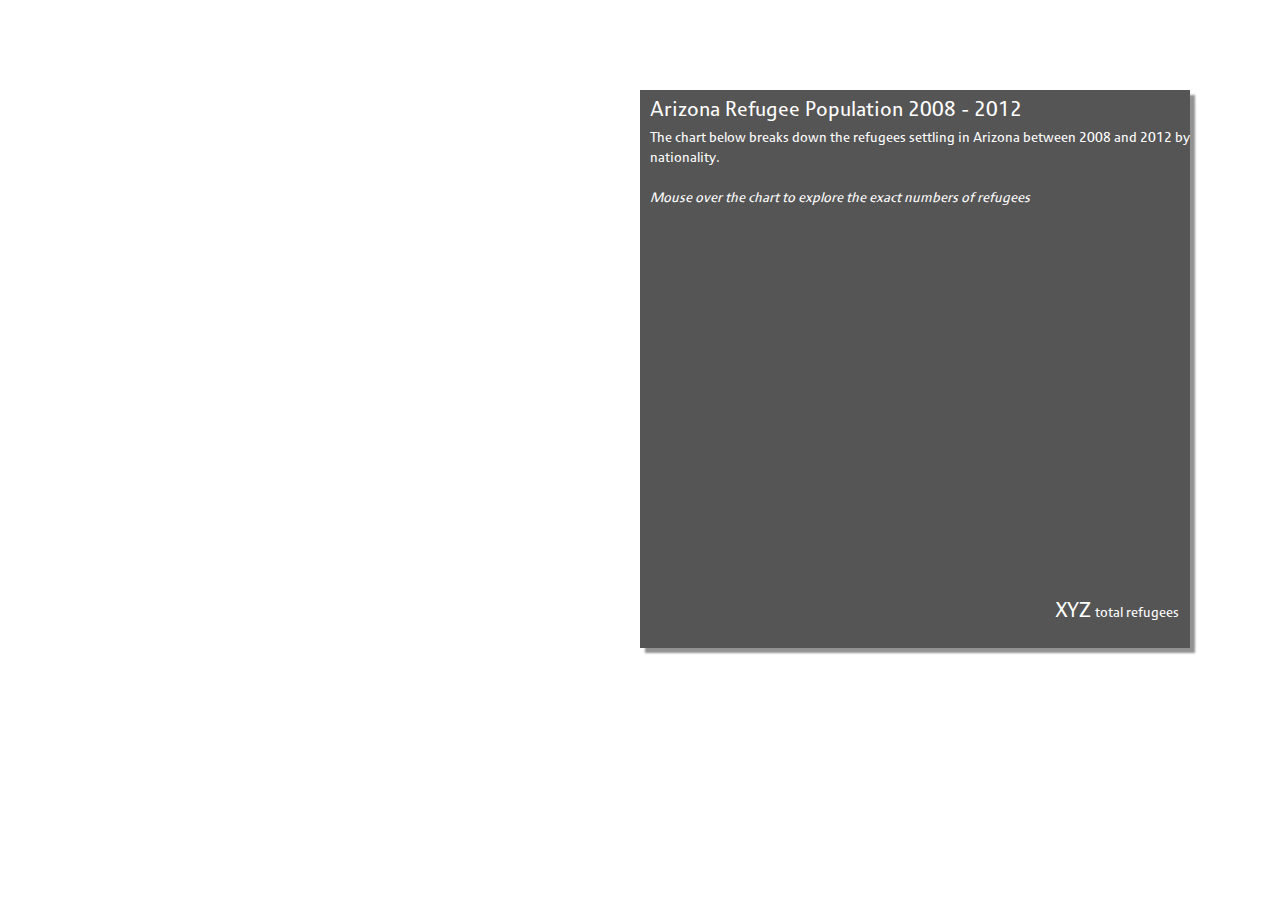
==== Arizona/index.html @ fb8347ae "pushing Arizona draft" ====
<!DOCTYPE html>
<html lang="en">
<head>
  <meta charset="utf-8">
  <title>World Refugee Day in Phoenix, Arizona</title>

  <meta property="og:image" content="" />
  <meta property="og:title" content="American Red Cross" />
  <meta property="og:description" content = "" />

  <meta name="viewport" content="width=device-width, initial-scale=1.0">
  <meta name="description" content="">
  <meta name="author" content="American Red Cross">

  <link rel="shortcut icon" href="img/favicon.png">


  <link href="css/bootstrap.css" rel="stylesheet">
  <!--[if lte IE 8]>
      <link href='//api.tiles.mapbox.com/mapbox.js/v1.6.2/mapbox.ie.css' rel='stylesheet'>
      <![endif]-->
  <link href='https://api.tiles.mapbox.com/mapbox.js/v1.6.3/mapbox.css' rel='stylesheet' />
<!--   <link href="css/redcross.css" rel="stylesheet"> -->
  <link href="css/main.css" rel="stylesheet">
    <!-- Add JQuery and use its getJSON method which is used to get external GeoJson files -->
  <script src="http://code.jquery.com/jquery-1.10.2.min.js"></script>
  <script src="js/bootstrap.js"></script>
  <script src="https://www.google.com/jsapi"></script>
  <script src="js/leaflet.groupedlayercontrol.js"></script>
  <script src="js/maps.js"></script>
  <script src='https://api.tiles.mapbox.com/mapbox.js/v1.6.3/mapbox.js'></script>
  <script src="js/main.js"></script>
  <!-- add Google Analytics -->
        <script>
        (function(i,s,o,g,r,a,m){i['GoogleAnalyticsObject']=r;i[r]=i[r]||function(){
          (i[r].q=i[r].q||[]).push(arguments)},i[r].l=1*new Date();a=s.createElement(o),
          m=s.getElementsByTagName(o)[0];a.async=1;a.src=g;m.parentNode.insertBefore(a,m)
        })(window,document,'script','//www.google-analytics.com/analytics.js','ga');

        ga('create', 'UA-42245094-4', 'redcross.org');
        ga('send', 'pageview');
  </script>

  <script type="text/javascript">
  google.load("visualization", "1", {packages:["corechart"]});
  google.setOnLoadCallback(drawChart);
  function drawChart() {
    var data = google.visualization.arrayToDataTable([
      ['Country', 'Population'],
      ['Bhutan',  2628],
      ['Burma',      2826],
      ['Burundi', 352],
      ['Cuba',      472],
      ['Democratic Republic of the Congo',    574],
      ['Eritrea',     553],
      ['Iran',  404],
      ['Iraq',     4663],
      ['Somalia', 1261],
      ['Thailand',    255]
    ]);

    var options = {
      title: 'Refugee Population in Arizona',
      titleTextStyle: {color:'white', fontName:'Cisalpin'},
      legendTextStyle: {color:'white', fontName:'Cisalpin'},
      pieHole: 0.4,
      backgroundColor:'none',
      };

    var chart = new google.visualization.PieChart(document.getElementById('donutchart'));
    chart.draw(data, options);
  }
  </script>
  <style>
    @font-face {
    font-family: 'Cisalpin';
    src: url('fonts/CisalpinLTStd-Regular.otf');
    }
  </style>
</head>

    <body>
            <!--[if lt IE 10]>
            <p class="oldBrowser" style="text-align:center;">You are using an <strong>outdated</strong> browser. Please <a href="http://browsehappy.com/">upgrade your browser</a>.</p>
            <![endif]-->
              <div id='chartbox'>
                <div class='box'>
                  <p class='boxtitle'>Arizona Refugee Population 2008 - 2012</p>
                  <p class='explain'>The chart below breaks down the refugees settling in Arizona between 2008 and 2012 by nationality.</br></br><i>Mouse over the chart to explore the exact numbers of refugees</i></p>
                  <p class='number'>XYZ</p><p class='name'>total refugees</p>
                  <div id='donutchart'></div>
                </div>
              </div>
              <div id='map'></div>
              <script type="text/javascript">
              // Create a map in the div #map
              var map = L.mapbox.map('map', 'americanredcross.ic0afiln')
                  .setView([34.2,-108.298],7);
              </script>
    </body>
</html>
---- Arizona/css/redcross.css ----
html, body {
	height: 100%;
    width: 100%;
    margin:0;
}

#map {
    position: absolute;
    top: 100px;
	bottom: 0;
	right:0;
	left:0;
}

#header {
    margin-right:auto;
    margin-left: auto;
    width: 95%;
}

#header_desc {
    margin-top:10px;
    font-size: 0.75em;
}

#logo {
    position: absolute;
    right: 25px;
    top: 5px;
    height: 90px;
    width: 250px;
    background-image: url('../images/ARC_Logo.png');
    background-size: cover;
    background-repeat: no-repeat;
}

.h3 {
    margin-top:0px;
    margin-left:-15px;
}

.credit {
	bottom: 0;
	left: 0;
	postition: absolute;
}

.map-tooltip {
    font-size: small;
}
/*bootstrap has white text for this and the text in the legend pulled from mapbox doesnt show*/

.fill {
    min-height: 100%;
    height: 100%;
}

.mapTitle {
	margin: auto;
	padding: auto;
}

ul {
	margin-left:-40px;
	list-style-type: none;
}

p {
	margin: 20px 5px;
}

#title {
	margin: 5px;
	/*float: right;
	display: inline;*/
}

#zoomLevelBox {
	position: absolute;
	top: 110px;
	left: 70px;
	z-index: 9999;
	padding: 6px 8px;
	border: 1px solid #ccc;
	border-radius: 4px;
	background-color: white;
	font-size:smaller;
}

#toggleLegends {
	position: absolute;
	top: 110px;
	left: 70px;
	z-index: 1;
	padding: 6px 8px;
	border-radius: 5px;
	background-color: white;
	box-shadow: 0 1px 7px rgba(0,0,0,0.4);
	font-size:smaller;
	cursor: pointer;
}

.timeicon {
	height: 16px;
}

.map-tooltip {
	font-size: small;
}

.navbar {
        height: 100px;
        background-color: #fff;
      }

/*bootstrap has white text for this and the text in the legend pulled from mapbox doesnt show*/
.label {
	color: black;
}

.labelhide{
    display:none !important;
}

/* Legend for map_changes */
.legend {
    line-height: 18px;
    color: #555;
}
.legend i {
    width: 18px;
    height: 18px;
    float: left;
    margin-right: 8px;
    opacity: 0.7;

    /*round the edges so much it becomes a circle */
    border-radius: 99px;
}

/* Legend for map_changes */
.legend_classification {
    color: #555;
}
.legend_classification i {
    padding-top: 1px;
    width: 15px;
    height: 15px;
    display: inline-block;
    margin-right: 8px;
    opacity: 1;
}

/* CSS for map_imagery */
#range {width: 100%;}
.leaflet-top .leaflet-control-zoom {margin-top: 20px;}

/* CSS for Map Captions */
.caption {font-style: italic; text-align: left;}


/*leaflet control group layers */

.leaflet-control-layers-group-name {
    position:relative;
    display: block;
    margin-bottom: .2em;
    font-weight: bold;
    font-size:13px;
    cursor:pointer;
}

.leaflet-control-layers-group {
    margin-bottom: .5em;
}

.leaflet-control-layers-group label {
    padding-left: .5em;
}
---- Arizona/css/main.css ----
#map {
    position:absolute;
    height:100%;
    width:100%;
    z-index:0;
}

#chartbox {
    font-color:#FFFFFF;
}

.box {
    position:absolute;
    right:7%;
    top:10%;
    background-color:#383838;
    width:43%;
    height:62%;
    padding:15px;
    font-family:'Cisalpin';
    opacity:0.85;
    z-index:1;
    box-shadow: 5px 5px 2px #7F7F7F;
}

.boxtitle {
    position:absolute;
    top:-15px;
    left:10px;
    z-index:2;
    color:#FFFFFF;
    font-size: 150%;
    font-family: 'Cisalpin';
}

.explain {
    position:absolute;
    left:10px;
    top:25px;
    z-index:2;
    color:#FFFFFF;
    font-size: 100%;
    font-family: 'Cisalpin';
}

.number {
    position:absolute;
    bottom:0px;
    right:18%;
    z-index:2;
    color:#FFFFFF;
    font-size: 150%;
    font-family: 'Cisalpin';
}

.name {
    position:absolute;
    bottom:10px;
    right:2%;
    z-index:2;
    color:#FFFFFF;
    font-size: 100%;
    font-family: 'Cisalpin';
}

#donutchart {
    position: absolute;
    top:90px;
    left:-70px;
    height:400px;
    width:700px;
    z-index:3;
}

#zoomLevelBox {
    position: absolute;
    top: 110px;
    left: 70px;
    z-index: 9999;
    padding: 6px 8px;
    border: 1px solid #ccc;
    border-radius: 4px;
    background-color: white;
    font-size:smaller;
}

#toggleLegends {
    position: absolute;
    top: 110px;
    left: 70px;
    z-index: 1;
    padding: 6px 8px;
    border-radius: 5px;
    background-color: white;
    box-shadow: 0 1px 7px rgba(0,0,0,0.4);
    font-size:smaller;
    cursor: pointer;
}

.map-tooltip {
    font-size: small;
}

.navbar {
        height: 100px;
        background-color: #fff;
      }
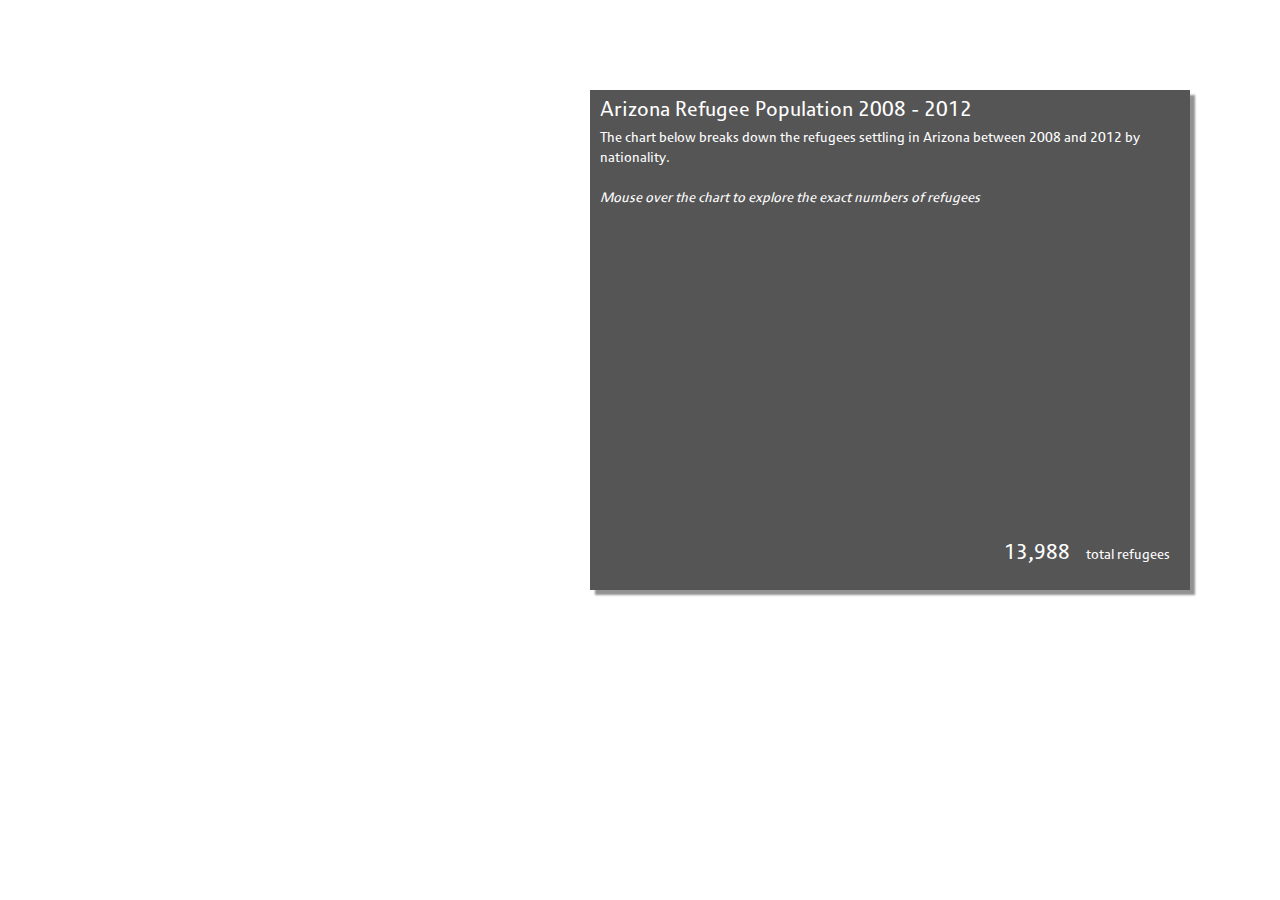
==== commit ca3bfd34: "Merge pull request #4 from AmericanRedCross/robert" ====
--- a/Arizona/index.html
+++ b/Arizona/index.html
@@ -2,7 +2,7 @@
 <html lang="en">
 <head>
   <meta charset="utf-8">
-  <title>World Refugee Day in Phoenix, Arizona</title>
+  <title>World Refugee Day in Arizona</title>
 
   <meta property="og:image" content="" />
   <meta property="og:title" content="American Red Cross" />
@@ -60,7 +60,7 @@
     ]);
 
     var options = {
-      title: 'Refugee Population in Arizona',
+      // title: 'Refugee Population in Arizona',
       titleTextStyle: {color:'white', fontName:'Cisalpin'},
       legendTextStyle: {color:'white', fontName:'Cisalpin'},
       pieHole: 0.4,
@@ -87,7 +87,7 @@
                 <div class='box'>
                   <p class='boxtitle'>Arizona Refugee Population 2008 - 2012</p>
                   <p class='explain'>The chart below breaks down the refugees settling in Arizona between 2008 and 2012 by nationality.</br></br><i>Mouse over the chart to explore the exact numbers of refugees</i></p>
-                  <p class='number'>XYZ</p><p class='name'>total refugees</p>
+                  <p class='number'>13,988</p><p class='name'>total refugees</p>
                   <div id='donutchart'></div>
                 </div>
               </div>
--- a/Arizona/css/main.css
+++ b/Arizona/css/main.css
@@ -14,8 +14,8 @@
     right:7%;
     top:10%;
     background-color:#383838;
-    width:43%;
-    height:62%;
+    width:600px;
+    height:500px;
     padding:15px;
     font-family:'Cisalpin';
     opacity:0.85;
@@ -46,7 +46,7 @@
 .number {
     position:absolute;
     bottom:0px;
-    right:18%;
+    right:120px;
     z-index:2;
     color:#FFFFFF;
     font-size: 150%;
@@ -56,7 +56,7 @@
 .name {
     position:absolute;
     bottom:10px;
-    right:2%;
+    right:20px;
     z-index:2;
     color:#FFFFFF;
     font-size: 100%;
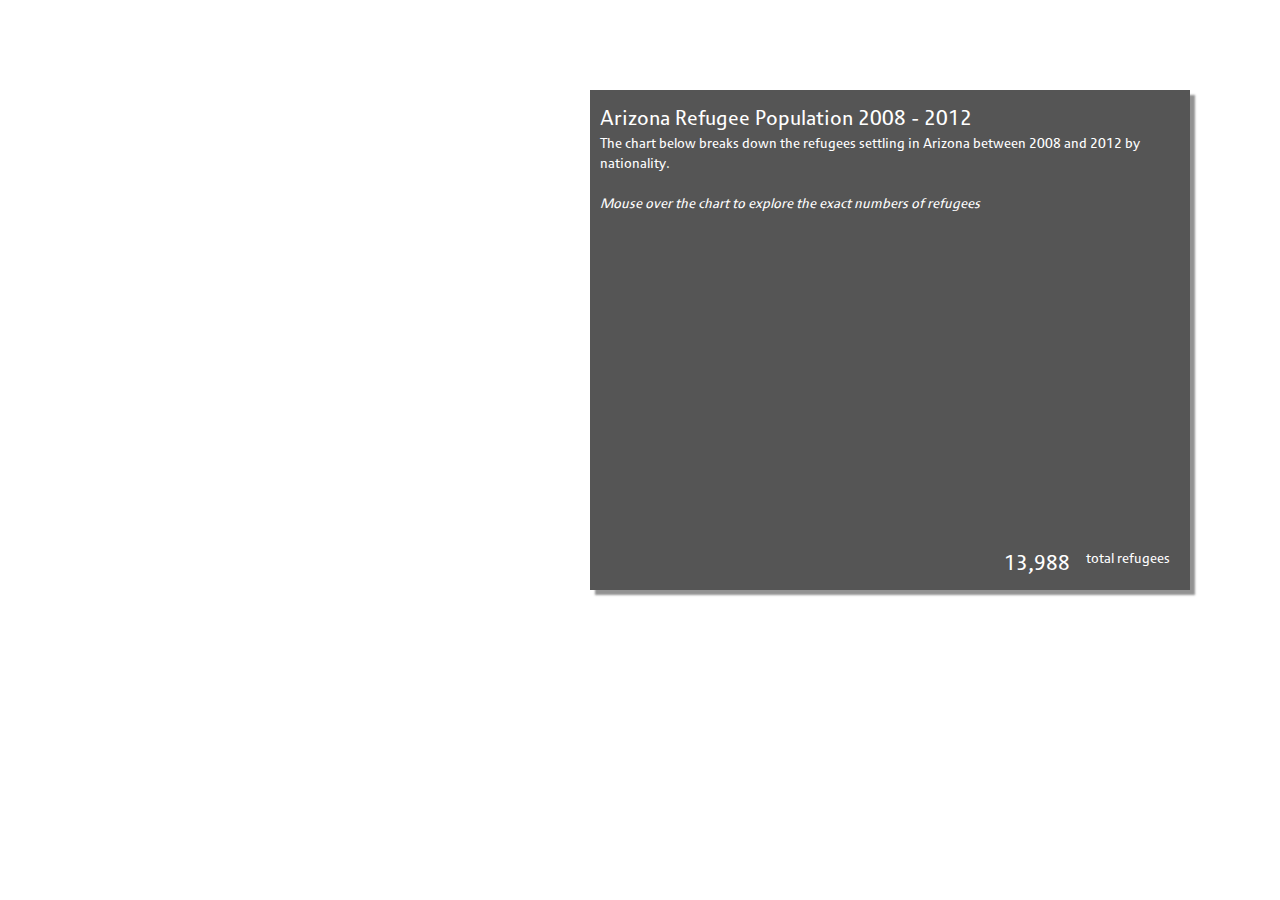
==== commit 22ae350d: "major refactoring" ====
--- a/Arizona/index.html
+++ b/Arizona/index.html
@@ -13,89 +13,48 @@
   <meta name="author" content="American Red Cross">
 
   <link rel="shortcut icon" href="img/favicon.png">
+  <link href="//maxcdn.bootstrapcdn.com/bootstrap/3.1.1/css/bootstrap.min.css" rel="stylesheet">
+  <!--[if lte IE 8]>
+  <link href='//api.tiles.mapbox.com/mapbox.js/v1.6.4/mapbox.ie.css' rel='stylesheet'>
+  <![endif]-->
+  <link href='https://api.tiles.mapbox.com/mapbox.js/v1.6.4/mapbox.css' rel='stylesheet' />
+  <link href="../css/main.css" rel="stylesheet">
+  <!-- Add JQuery and use its getJSON method which is used to get external GeoJson files -->
+  <script src="//ajax.googleapis.com/ajax/libs/jquery/1.11.1/jquery.min.js"></script>
+  <script src="//maxcdn.bootstrapcdn.com/bootstrap/3.1.1/js/bootstrap.min.js"></script>
+  <script src="https://www.google.com/jsapi"></script>
+  <script src='https://api.tiles.mapbox.com/mapbox.js/v1.6.4/mapbox.js'></script>
+  <!-- add Google Analytics -->
+  <script>
+  (function(i,s,o,g,r,a,m){i['GoogleAnalyticsObject']=r;i[r]=i[r]||function(){
+    (i[r].q=i[r].q||[]).push(arguments)},i[r].l=1*new Date();a=s.createElement(o),
+    m=s.getElementsByTagName(o)[0];a.async=1;a.src=g;m.parentNode.insertBefore(a,m)
+  })(window,document,'script','//www.google-analytics.com/analytics.js','ga');
 
-
-  <link href="css/bootstrap.css" rel="stylesheet">
-  <!--[if lte IE 8]>
-      <link href='//api.tiles.mapbox.com/mapbox.js/v1.6.2/mapbox.ie.css' rel='stylesheet'>
-      <![endif]-->
-  <link href='https://api.tiles.mapbox.com/mapbox.js/v1.6.3/mapbox.css' rel='stylesheet' />
-<!--   <link href="css/redcross.css" rel="stylesheet"> -->
-  <link href="css/main.css" rel="stylesheet">
-    <!-- Add JQuery and use its getJSON method which is used to get external GeoJson files -->
-  <script src="http://code.jquery.com/jquery-1.10.2.min.js"></script>
-  <script src="js/bootstrap.js"></script>
-  <script src="https://www.google.com/jsapi"></script>
-  <script src="js/leaflet.groupedlayercontrol.js"></script>
-  <script src="js/maps.js"></script>
-  <script src='https://api.tiles.mapbox.com/mapbox.js/v1.6.3/mapbox.js'></script>
-  <script src="js/main.js"></script>
-  <!-- add Google Analytics -->
-        <script>
-        (function(i,s,o,g,r,a,m){i['GoogleAnalyticsObject']=r;i[r]=i[r]||function(){
-          (i[r].q=i[r].q||[]).push(arguments)},i[r].l=1*new Date();a=s.createElement(o),
-          m=s.getElementsByTagName(o)[0];a.async=1;a.src=g;m.parentNode.insertBefore(a,m)
-        })(window,document,'script','//www.google-analytics.com/analytics.js','ga');
-
-        ga('create', 'UA-42245094-4', 'redcross.org');
-        ga('send', 'pageview');
-  </script>
-
-  <script type="text/javascript">
-  google.load("visualization", "1", {packages:["corechart"]});
-  google.setOnLoadCallback(drawChart);
-  function drawChart() {
-    var data = google.visualization.arrayToDataTable([
-      ['Country', 'Population'],
-      ['Bhutan',  2628],
-      ['Burma',      2826],
-      ['Burundi', 352],
-      ['Cuba',      472],
-      ['Democratic Republic of the Congo',    574],
-      ['Eritrea',     553],
-      ['Iran',  404],
-      ['Iraq',     4663],
-      ['Somalia', 1261],
-      ['Thailand',    255]
-    ]);
-
-    var options = {
-      // title: 'Refugee Population in Arizona',
-      titleTextStyle: {color:'white', fontName:'Cisalpin'},
-      legendTextStyle: {color:'white', fontName:'Cisalpin'},
-      pieHole: 0.4,
-      backgroundColor:'none',
-      };
-
-    var chart = new google.visualization.PieChart(document.getElementById('donutchart'));
-    chart.draw(data, options);
-  }
+  ga('create', 'UA-42245094-4', 'redcross.org');
+  ga('send', 'pageview');
   </script>
   <style>
     @font-face {
-    font-family: 'Cisalpin';
-    src: url('fonts/CisalpinLTStd-Regular.otf');
+      font-family: 'Cisalpin';
+      src: url('../fonts/CisalpinLTStd-Regular.otf');
     }
   </style>
 </head>
 
-    <body>
-            <!--[if lt IE 10]>
-            <p class="oldBrowser" style="text-align:center;">You are using an <strong>outdated</strong> browser. Please <a href="http://browsehappy.com/">upgrade your browser</a>.</p>
-            <![endif]-->
-              <div id='chartbox'>
-                <div class='box'>
-                  <p class='boxtitle'>Arizona Refugee Population 2008 - 2012</p>
-                  <p class='explain'>The chart below breaks down the refugees settling in Arizona between 2008 and 2012 by nationality.</br></br><i>Mouse over the chart to explore the exact numbers of refugees</i></p>
-                  <p class='number'>13,988</p><p class='name'>total refugees</p>
-                  <div id='donutchart'></div>
-                </div>
-              </div>
-              <div id='map'></div>
-              <script type="text/javascript">
-              // Create a map in the div #map
-              var map = L.mapbox.map('map', 'americanredcross.ic0afiln')
-                  .setView([34.2,-108.298],7);
-              </script>
-    </body>
-</html>+<body>
+  <!--[if lt IE 10]>
+  <p class="oldBrowser" style="text-align:center;">You are using an <strong>outdated</strong> browser. Please <a href="http://browsehappy.com/">upgrade your browser</a>.</p>
+  <![endif]-->
+  <div id='chartbox'>
+    <div class='box'>
+      <p class='boxtitle'>Arizona Refugee Population 2008 - 2012</p>
+      <p class='explain'>The chart below breaks down the refugees settling in Arizona between 2008 and 2012 by nationality.</br></br><i>Mouse over the chart to explore the exact numbers of refugees</i></p>
+      <p class='number'>13,988</p><p class='name'>total refugees</p>
+      <div id='donutchart'></div>
+    </div>
+  </div>
+  <div id='map'></div>
+  <script src="arizona.js"></script>
+</body>
+</html>
--- a/css/main.css
+++ b/css/main.css
@@ -0,0 +1,106 @@
+#map {
+    position:absolute;
+    height:100%;
+    width:100%;
+    z-index:0;
+}
+
+#chartbox {
+    font-color:#FFFFFF;
+}
+
+.box {
+    position:absolute;
+    right:7%;
+    top:10%;
+    background-color:#383838;
+    width:600px;
+    height:500px;
+    padding:15px;
+    font-family:'Cisalpin';
+    opacity:0.85;
+    z-index:1;
+    box-shadow: 5px 5px 2px #7F7F7F;
+}
+
+.boxtitle {
+    position:absolute;
+    left:10px;
+    z-index:2;
+    color:#FFFFFF;
+    font-size: 150%;
+    font-family: 'Cisalpin';
+}
+
+.explain {
+    position:absolute;
+    left:10px;
+    top:45px;
+    z-index:2;
+    color:#FFFFFF;
+    font-size: 100%;
+    font-family: 'Cisalpin';
+}
+
+.number {
+    position:absolute;
+    bottom:0px;
+    right:120px;
+    z-index:2;
+    color:#FFFFFF;
+    font-size: 150%;
+    font-family: 'Cisalpin';
+}
+
+.name {
+    position:absolute;
+    bottom:10px;
+    right:20px;
+    z-index:2;
+    color:#FFFFFF;
+    font-size: 100%;
+    font-family: 'Cisalpin';
+}
+
+#donutchart {
+    position: absolute;
+    top:90px;
+    left:-70px;
+    height:400px;
+    width:700px;
+    z-index:3;
+}
+
+#zoomLevelBox {
+    position: absolute;
+    top: 110px;
+    left: 70px;
+    z-index: 9999;
+    padding: 6px 8px;
+    border: 1px solid #ccc;
+    border-radius: 4px;
+    background-color: white;
+    font-size:smaller;
+}
+
+#toggleLegends {
+    position: absolute;
+    top: 110px;
+    left: 70px;
+    z-index: 1;
+    padding: 6px 8px;
+    border-radius: 5px;
+    background-color: white;
+    box-shadow: 0 1px 7px rgba(0,0,0,0.4);
+    font-size:smaller;
+    cursor: pointer;
+}
+
+.map-tooltip {
+    font-size: small;
+}
+
+.navbar {
+        height: 100px;
+        background-color: #fff;
+      }
